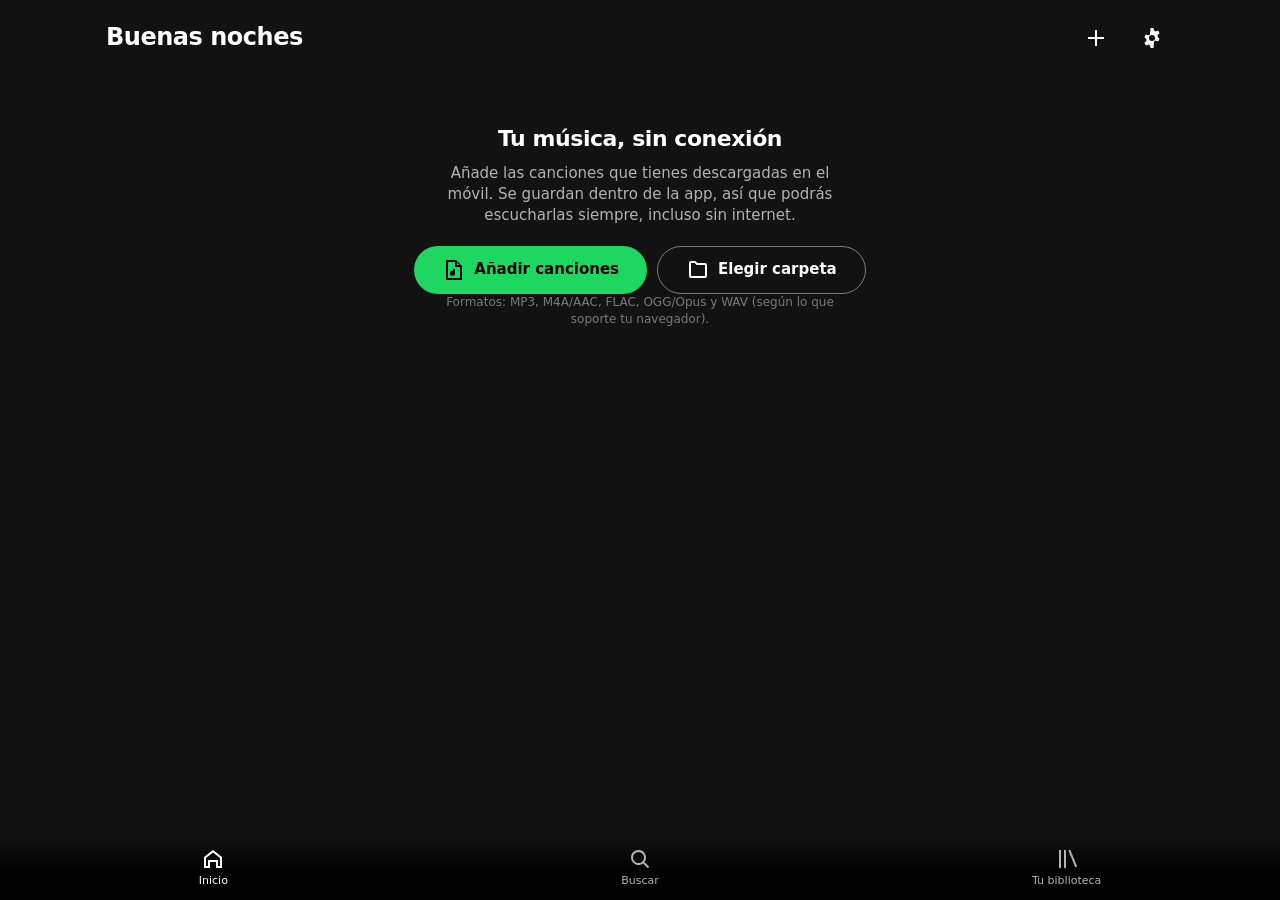
==== index.html @ e806a4e2 "LocalMusic: reproductor estilo Spotify para la música del móvil Web app instalable (PWA) que funcion" ====
<!doctype html>
<html lang="es">
<head>
  <meta charset="utf-8">
  <meta name="viewport" content="width=device-width, initial-scale=1, viewport-fit=cover">
  <meta name="theme-color" content="#121212">
  <meta name="description" content="Reproductor para la música descargada en tu móvil">
  <meta name="apple-mobile-web-app-capable" content="yes">
  <meta name="mobile-web-app-capable" content="yes">
  <meta name="apple-mobile-web-app-status-bar-style" content="black-translucent">
  <meta name="apple-mobile-web-app-title" content="LocalMusic">
  <title>LocalMusic</title>
  <link rel="manifest" href="manifest.webmanifest">
  <link rel="icon" href="icons/icon.svg" type="image/svg+xml">
  <link rel="apple-touch-icon" href="icons/icon-192.png">
  <link rel="stylesheet" href="css/styles.css">
</head>
<body>
  <div id="app">
    <main id="view" tabindex="-1"></main>

    <!-- Mini reproductor -->
    <div id="mini" class="mini hidden" role="region" aria-label="Reproduciendo">
      <button class="mini-open" id="mini-open" aria-label="Abrir reproductor">
        <img id="mini-cover" class="cover" alt="">
        <span class="mini-text">
          <span id="mini-title" class="mini-title"></span>
          <span id="mini-artist" class="mini-artist"></span>
        </span>
      </button>
      <button class="icon-btn" id="mini-like" aria-label="Me gusta"></button>
      <button class="icon-btn" id="mini-play" aria-label="Reproducir"></button>
      <div class="mini-progress"><div id="mini-bar"></div></div>
    </div>

    <!-- Navegación inferior -->
    <nav id="tabs" class="tabs">
      <a href="#/" data-tab="home"><span data-icon="home"></span>Inicio</a>
      <a href="#/search" data-tab="search"><span data-icon="search"></span>Buscar</a>
      <a href="#/library" data-tab="library"><span data-icon="library"></span>Tu biblioteca</a>
    </nav>
  </div>

  <!-- Reproductor a pantalla completa -->
  <section id="player" class="player" aria-hidden="true" aria-label="Reproductor">
    <header class="player-head">
      <button class="icon-btn" id="player-close" aria-label="Cerrar reproductor"></button>
      <div class="player-context">
        <small>REPRODUCIENDO DESDE</small>
        <span id="player-from">Tu biblioteca</span>
      </div>
      <button class="icon-btn" id="player-more" aria-label="Más opciones"></button>
    </header>
    <div class="player-art"><img id="player-cover" class="cover" alt=""></div>
    <div class="player-meta">
      <div class="player-titles">
        <h2 id="player-title"></h2>
        <button id="player-artist" class="link"></button>
      </div>
      <button class="icon-btn" id="player-like" aria-label="Me gusta"></button>
    </div>
    <div class="seek">
      <input type="range" id="seek" min="0" max="1000" value="0" step="1" aria-label="Posición">
      <div class="times"><span id="t-cur">0:00</span><span id="t-dur">0:00</span></div>
    </div>
    <div class="controls">
      <button class="icon-btn" id="btn-shuffle" aria-label="Aleatorio"></button>
      <button class="icon-btn big" id="btn-prev" aria-label="Anterior"></button>
      <button class="play-btn" id="btn-play" aria-label="Reproducir"></button>
      <button class="icon-btn big" id="btn-next" aria-label="Siguiente"></button>
      <button class="icon-btn" id="btn-repeat" aria-label="Repetir"></button>
    </div>
    <div class="player-foot">
      <button class="icon-btn" id="btn-queue" aria-label="Cola de reproducción"></button>
    </div>
  </section>

  <!-- Hoja de acciones / diálogos -->
  <div id="sheet-backdrop" class="backdrop hidden"></div>
  <div id="sheet" class="sheet hidden" role="dialog" aria-modal="true"></div>

  <div id="toast" class="toast hidden" role="status" aria-live="polite"></div>

  <input type="file" id="file-input" accept="audio/*,.mp3,.m4a,.aac,.flac,.ogg,.opus,.wav" multiple hidden>
  <input type="file" id="folder-input" webkitdirectory multiple hidden>

  <audio id="audio" preload="auto"></audio>

  <script type="module" src="js/app.js"></script>
</body>
</html>
---- css/styles.css ----
:root {
  --bg: #121212;
  --bg-2: #181818;
  --bg-3: #242424;
  --bg-4: #2e2e2e;
  --text: #ffffff;
  --muted: #b3b3b3;
  --dim: #7a7a7a;
  --accent: #1ed760;
  --accent-ink: #000;
  --danger: #ff5c5c;
  --radius: 8px;
  --tabs-h: 64px;
  --mini-h: 60px;
  --safe-b: env(safe-area-inset-bottom, 0px);
  --safe-t: env(safe-area-inset-top, 0px);
  --hero: #3a3a3a;
  color-scheme: dark;
}

* { box-sizing: border-box; -webkit-tap-highlight-color: transparent; }
html, body { margin: 0; height: 100%; }
body {
  background: var(--bg);
  color: var(--text);
  font: 15px/1.4 system-ui, -apple-system, "Segoe UI", Roboto, "Helvetica Neue", Arial, sans-serif;
  overscroll-behavior-y: none;
}
button { font: inherit; color: inherit; background: none; border: 0; cursor: pointer; padding: 0; }
a { color: inherit; text-decoration: none; }
img { display: block; }
h1, h2, h3 { margin: 0; letter-spacing: -0.02em; }
.hidden { display: none !important; }
svg.i { width: 24px; height: 24px; fill: currentColor; flex: none; }

/* ---------- Estructura ---------- */
#view {
  min-height: 100vh;
  padding: calc(var(--safe-t) + 16px) 16px calc(var(--tabs-h) + var(--mini-h) + var(--safe-b) + 24px);
  outline: none;
  max-width: 1100px;
  margin: 0 auto;
}
#view.has-hero { padding-top: 0; }

.tabs {
  position: fixed; left: 0; right: 0; bottom: 0; z-index: 20;
  display: flex; justify-content: space-around;
  height: calc(var(--tabs-h) + var(--safe-b));
  padding-bottom: var(--safe-b);
  background: linear-gradient(to bottom, rgba(18,18,18,.85), #000 60%);
  backdrop-filter: blur(8px);
}
.tabs a {
  flex: 1; display: flex; flex-direction: column; align-items: center; justify-content: center;
  gap: 2px; font-size: 11px; color: var(--muted);
}
.tabs a.active { color: var(--text); }

/* ---------- Mini reproductor ---------- */
.mini {
  position: fixed; z-index: 21;
  left: 8px; right: 8px;
  bottom: calc(var(--tabs-h) + var(--safe-b) + 4px);
  height: var(--mini-h);
  display: flex; align-items: center; gap: 4px;
  padding: 0 6px 0 8px;
  border-radius: var(--radius);
  background: var(--mini-bg, #3b3b3b);
  transition: background .4s;
  overflow: hidden;
  max-width: 1084px; margin: 0 auto;
}
.mini-open { flex: 1; display: flex; align-items: center; gap: 10px; min-width: 0; text-align: left; height: 100%; }
.mini .cover { width: 42px; height: 42px; border-radius: 4px; }
.mini-text { display: flex; flex-direction: column; min-width: 0; }
.mini-title, .mini-artist { white-space: nowrap; overflow: hidden; text-overflow: ellipsis; }
.mini-title { font-weight: 600; font-size: 14px; }
.mini-artist { font-size: 13px; color: rgba(255,255,255,.7); }
.mini-progress { position: absolute; left: 8px; right: 8px; bottom: 0; height: 2px; background: rgba(255,255,255,.25); border-radius: 2px; }
.mini-progress div { height: 100%; width: 0; background: #fff; border-radius: 2px; }

.icon-btn { width: 44px; height: 44px; display: inline-flex; align-items: center; justify-content: center; color: var(--text); border-radius: 50%; flex: none; }
.icon-btn:active { transform: scale(.92); }
.icon-btn.on { color: var(--accent); }
.icon-btn.liked { color: var(--accent); }
.icon-btn.big svg.i { width: 36px; height: 36px; }

/* ---------- Tipos de cabecera ---------- */
.page-head { display: flex; align-items: center; gap: 12px; margin-bottom: 16px; }
.page-head h1 { font-size: 24px; flex: 1; }
.avatar { width: 32px; height: 32px; border-radius: 50%; background: var(--accent); color: #000; display: grid; place-items: center; font-weight: 700; }
.section-title { font-size: 20px; margin: 24px 0 12px; }

.chips { display: flex; gap: 8px; overflow-x: auto; padding-bottom: 4px; margin-bottom: 12px; scrollbar-width: none; }
.chips::-webkit-scrollbar { display: none; }
.chip { padding: 6px 14px; border-radius: 999px; background: var(--bg-3); white-space: nowrap; font-size: 13px; }
.chip.active { background: var(--accent); color: var(--accent-ink); }

/* ---------- Accesos rápidos (inicio) ---------- */
.quick { display: grid; grid-template-columns: repeat(2, 1fr); gap: 8px; }
@media (min-width: 720px) { .quick { grid-template-columns: repeat(4, 1fr); } }
.quick a, .quick button {
  display: flex; align-items: center; gap: 10px; height: 56px; overflow: hidden;
  background: rgba(255,255,255,.08); border-radius: 4px; font-weight: 600; font-size: 13px; text-align: left;
}
.quick .cover { width: 56px; height: 56px; flex: none; }
.quick span { overflow: hidden; display: -webkit-box; -webkit-line-clamp: 2; -webkit-box-orient: vertical; padding-right: 8px; }

/* ---------- Carruseles y rejillas ---------- */
.row { display: grid; grid-auto-flow: column; grid-auto-columns: 140px; gap: 14px; overflow-x: auto; padding-bottom: 6px; scrollbar-width: none; }
.row::-webkit-scrollbar { display: none; }
.grid { display: grid; grid-template-columns: repeat(auto-fill, minmax(140px, 1fr)); gap: 18px 14px; }
.card { display: block; min-width: 0; }
.card .cover { width: 100%; aspect-ratio: 1; height: auto; border-radius: 6px; box-shadow: 0 8px 24px rgba(0,0,0,.5); }
.card.round .cover { border-radius: 50%; }
.card .t { margin-top: 8px; font-size: 13px; font-weight: 600; white-space: nowrap; overflow: hidden; text-overflow: ellipsis; }
.card .s { font-size: 12px; color: var(--muted); white-space: nowrap; overflow: hidden; text-overflow: ellipsis; }
.card.round .t, .card.round .s { text-align: center; }

.cover { background: var(--bg-4); object-fit: cover; }
.cover.ph { background: linear-gradient(135deg, #3d3d3d, #232323); }

/* ---------- Listas de canciones ---------- */
.list { display: flex; flex-direction: column; }
.item {
  display: flex; align-items: center; gap: 12px;
  min-height: 60px; padding: 6px 0; text-align: left; width: 100%;
}
.item .cover { width: 48px; height: 48px; border-radius: 4px; flex: none; }
.item.round .cover { border-radius: 50%; }
.item .num { width: 24px; text-align: center; color: var(--muted); flex: none; font-variant-numeric: tabular-nums; }
.item .txt { flex: 1; min-width: 0; }
.item .t { white-space: nowrap; overflow: hidden; text-overflow: ellipsis; }
.item .s { font-size: 13px; color: var(--muted); white-space: nowrap; overflow: hidden; text-overflow: ellipsis; display: flex; align-items: center; gap: 4px; }
.item.playing .t { color: var(--accent); }
.item .more { color: var(--muted); }
.item .dl { color: var(--accent); width: 14px; height: 14px; }
.item .eq { display: none; }
.item.playing .eq { display: inline-block; }
.eq { width: 12px; height: 12px; color: var(--accent); }

/* ---------- Cabecera de álbum / playlist ---------- */
.hero {
  margin: 0 -16px 8px;
  padding: calc(var(--safe-t) + 56px) 16px 16px;
  background: linear-gradient(to bottom, var(--hero) 0%, color-mix(in srgb, var(--hero) 40%, var(--bg)) 70%, var(--bg) 100%);
  position: relative;
}
.hero .back { position: absolute; top: calc(var(--safe-t) + 8px); left: 8px; }
.hero .hero-cover { width: min(60vw, 240px); aspect-ratio: 1; height: auto; margin: 0 auto 20px; box-shadow: 0 12px 40px rgba(0,0,0,.55); border-radius: 4px; }
.hero.round .hero-cover { border-radius: 50%; }
.hero h1 { font-size: 26px; line-height: 1.15; }
.hero .sub { color: var(--muted); font-size: 13px; margin-top: 6px; }
.hero .owner { display: flex; align-items: center; gap: 8px; margin-top: 8px; font-weight: 600; font-size: 13px; }
.actions { display: flex; align-items: center; gap: 4px; margin-top: 8px; }
.actions .grow { flex: 1; }
.play-btn {
  width: 56px; height: 56px; border-radius: 50%; background: var(--accent); color: var(--accent-ink);
  display: inline-flex; align-items: center; justify-content: center; flex: none;
  box-shadow: 0 8px 18px rgba(0,0,0,.35);
}
.play-btn svg.i { width: 28px; height: 28px; }
.play-btn:active { transform: scale(.95); }

/* ---------- Buscar ---------- */
.search-box {
  display: flex; align-items: center; gap: 8px; background: #fff; color: #000; border-radius: 6px;
  padding: 0 12px; height: 46px; margin-bottom: 16px; position: sticky; top: calc(var(--safe-t) + 8px); z-index: 5;
}
.search-box input { flex: 1; border: 0; outline: none; font: inherit; font-size: 16px; background: transparent; color: #000; }
.genres { display: grid; grid-template-columns: repeat(auto-fill, minmax(150px, 1fr)); gap: 12px; }
.genre { height: 96px; border-radius: 8px; padding: 12px; font-weight: 700; font-size: 16px; position: relative; overflow: hidden; text-align: left; }
.genre img { position: absolute; width: 64px; height: 64px; right: -10px; bottom: -4px; transform: rotate(25deg); box-shadow: 0 4px 12px rgba(0,0,0,.4); }

/* ---------- Estado vacío ---------- */
.empty { text-align: center; padding: 48px 16px; color: var(--muted); }
.empty h2 { color: var(--text); font-size: 22px; margin-bottom: 8px; }
.empty p { max-width: 420px; margin: 0 auto 20px; }
.btn {
  display: inline-flex; align-items: center; justify-content: center; gap: 8px;
  height: 48px; padding: 0 28px; border-radius: 999px; font-weight: 700;
  background: var(--text); color: #000;
}
.btn.accent { background: var(--accent); color: var(--accent-ink); }
.btn.ghost { background: transparent; color: var(--text); border: 1px solid #7c7c7c; }
.btn.small { height: 36px; padding: 0 18px; font-size: 13px; }
.btn-row { display: flex; gap: 10px; justify-content: center; flex-wrap: wrap; }
.hint { font-size: 12px; color: var(--dim); margin-top: 16px; }

/* ---------- Reproductor completo ---------- */
.player {
  position: fixed; inset: 0; z-index: 40;
  display: flex; flex-direction: column;
  padding: calc(var(--safe-t) + 8px) 24px calc(var(--safe-b) + 16px);
  background: linear-gradient(to bottom, var(--player-bg, #444) 0%, #121212 85%);
  transform: translateY(100%);
  transition: transform .32s cubic-bezier(.2,.8,.2,1);
  visibility: hidden;
}
.player.open { transform: none; visibility: visible; }
.player-head { display: flex; align-items: center; gap: 8px; margin: 0 -12px; }
.player-context { flex: 1; text-align: center; min-width: 0; }
.player-context small { display: block; font-size: 10px; letter-spacing: .12em; color: rgba(255,255,255,.75); }
.player-context span { font-weight: 700; font-size: 13px; display: block; white-space: nowrap; overflow: hidden; text-overflow: ellipsis; }
.player-art { flex: 1; display: flex; align-items: center; justify-content: center; min-height: 0; padding: 24px 0; }
.player-art .cover { width: 100%; max-width: min(420px, 100%); max-height: 100%; aspect-ratio: 1; height: auto; object-fit: cover; border-radius: 8px; box-shadow: 0 16px 48px rgba(0,0,0,.55); }
.player-meta { display: flex; align-items: center; gap: 12px; max-width: 520px; width: 100%; margin: 0 auto; }
.player-titles { flex: 1; min-width: 0; }
.player-titles h2 { font-size: 22px; white-space: nowrap; overflow: hidden; text-overflow: ellipsis; }
.player-titles .link { color: rgba(255,255,255,.75); font-size: 15px; white-space: nowrap; overflow: hidden; text-overflow: ellipsis; max-width: 100%; display: block; text-align: left; }
.seek { max-width: 520px; width: 100%; margin: 14px auto 0; }
.seek input { width: 100%; margin: 0; }
.times { display: flex; justify-content: space-between; font-size: 11px; color: rgba(255,255,255,.7); font-variant-numeric: tabular-nums; margin-top: 2px; }
.controls { display: flex; align-items: center; justify-content: space-between; max-width: 520px; width: 100%; margin: 6px auto 0; }
.controls .play-btn { width: 64px; height: 64px; background: #fff; color: #000; }
.controls .play-btn svg.i { width: 32px; height: 32px; }
.player-foot { display: flex; justify-content: flex-end; max-width: 520px; width: 100%; margin: 6px auto 0; }
.icon-btn .dot { position: absolute; }
#btn-repeat { position: relative; }
#btn-repeat[data-mode="one"]::after { content: "1"; position: absolute; top: 6px; right: 6px; font-size: 9px; font-weight: 800; background: var(--accent); color: #000; border-radius: 50%; width: 12px; height: 12px; display: grid; place-items: center; }

input[type=range] {
  -webkit-appearance: none; appearance: none; height: 20px; background: transparent; cursor: pointer;
  --p: 0%;
}
input[type=range]::-webkit-slider-runnable-track { height: 4px; border-radius: 2px; background: linear-gradient(to right, #fff var(--p), rgba(255,255,255,.3) var(--p)); }
input[type=range]::-moz-range-track { height: 4px; border-radius: 2px; background: rgba(255,255,255,.3); }
input[type=range]::-moz-range-progress { height: 4px; border-radius: 2px; background: #fff; }
input[type=range]::-webkit-slider-thumb { -webkit-appearance: none; width: 12px; height: 12px; border-radius: 50%; background: #fff; margin-top: -4px; }
input[type=range]::-moz-range-thumb { width: 12px; height: 12px; border: 0; border-radius: 50%; background: #fff; }

/* ---------- Hoja inferior ---------- */
.backdrop { position: fixed; inset: 0; z-index: 50; background: rgba(0,0,0,.6); }
.sheet {
  position: fixed; left: 0; right: 0; bottom: 0; z-index: 51;
  max-height: 85vh; overflow-y: auto;
  background: var(--bg-3); border-radius: 14px 14px 0 0;
  padding: 8px 16px calc(var(--safe-b) + 16px);
  max-width: 640px; margin: 0 auto;
  animation: up .22s ease-out;
}
@keyframes up { from { transform: translateY(40px); opacity: 0; } }
.sheet .grab { width: 36px; height: 4px; border-radius: 2px; background: #5a5a5a; margin: 4px auto 12px; }
.sheet .sheet-head { display: flex; align-items: center; gap: 12px; padding-bottom: 12px; border-bottom: 1px solid #3a3a3a; margin-bottom: 4px; }
.sheet .sheet-head .cover { width: 48px; height: 48px; border-radius: 4px; }
.sheet h3 { font-size: 17px; }
.sheet .opt { display: flex; align-items: center; gap: 16px; width: 100%; height: 52px; text-align: left; font-size: 15px; }
.sheet .opt.danger { color: var(--danger); }
.sheet .opt svg.i { color: var(--muted); }
.sheet .opt.danger svg.i { color: var(--danger); }
.sheet .field { width: 100%; height: 48px; border-radius: 6px; border: 1px solid #555; background: var(--bg-2); color: var(--text); padding: 0 12px; font: inherit; font-size: 16px; margin: 8px 0 16px; }
.sheet .queue-label { font-weight: 700; margin: 12px 0 4px; }

/* ---------- Toast ---------- */
.toast {
  position: fixed; z-index: 60; left: 50%; transform: translateX(-50%);
  bottom: calc(var(--tabs-h) + var(--mini-h) + var(--safe-b) + 16px);
  background: #fff; color: #000; padding: 10px 16px; border-radius: 8px; font-weight: 600; font-size: 14px;
  max-width: calc(100% - 32px); box-shadow: 0 8px 24px rgba(0,0,0,.4);
}

.storage { font-size: 12px; color: var(--dim); margin-top: 32px; text-align: center; }
.storage .bar { height: 4px; background: var(--bg-4); border-radius: 2px; margin: 6px auto 0; max-width: 260px; overflow: hidden; }
.storage .bar div { height: 100%; background: var(--accent); }

@media (min-width: 900px) {
  .hero { display: flex; align-items: flex-end; gap: 24px; padding-top: 72px; }
  .hero .hero-cover { margin: 0; width: 200px; }
  .hero h1 { font-size: 44px; }
}
@media (prefers-reduced-motion: reduce) {
  * { transition: none !important; animation: none !important; }
}
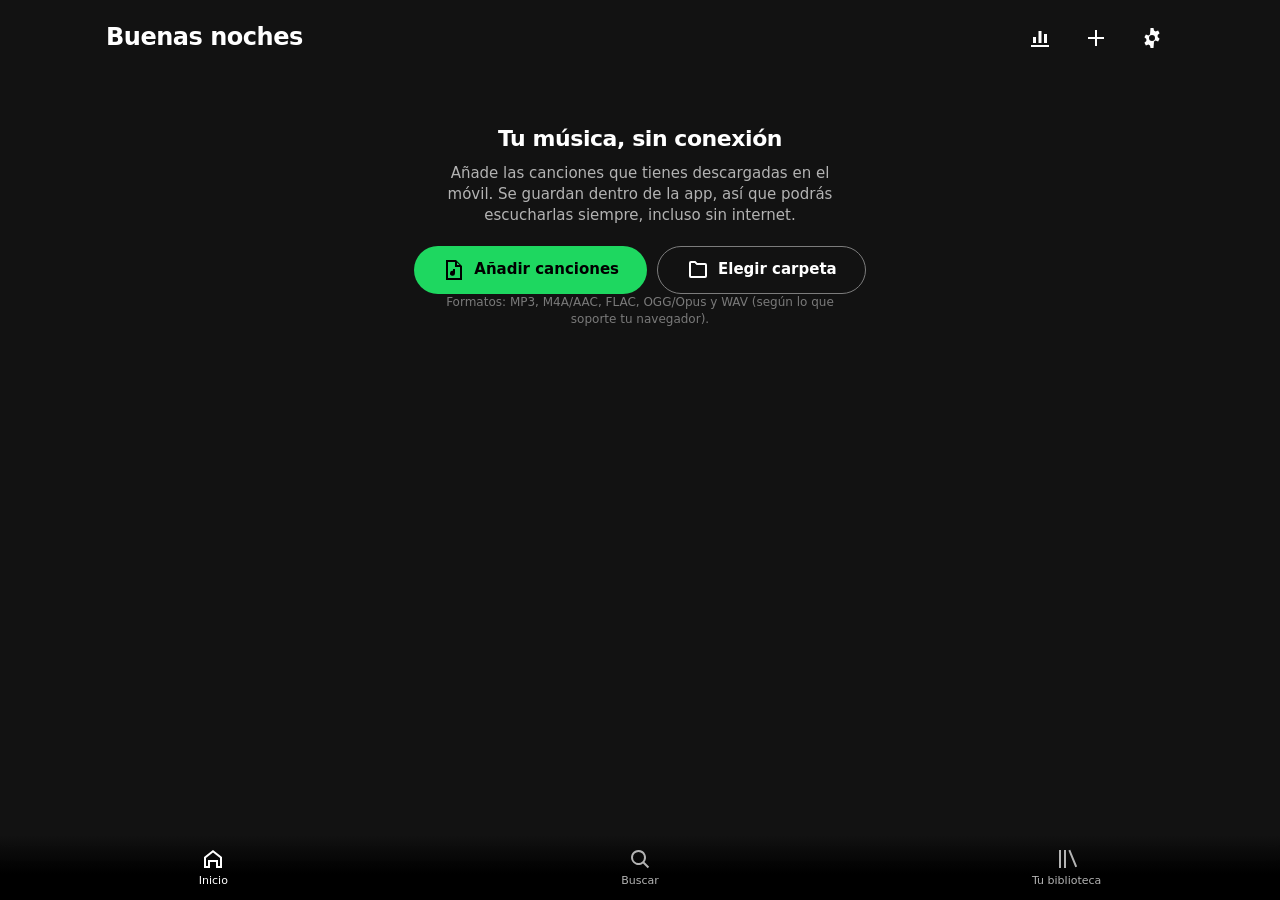
==== commit 45a5c94c: "Estadísticas de escucha guardadas en el móvil Cada escucha se apunta en IndexedDB (canción, hora y s" ====
--- a/index.html
+++ b/index.html
@@ -83,6 +83,7 @@
 
   <input type="file" id="file-input" accept="audio/*,.mp3,.m4a,.aac,.flac,.ogg,.opus,.wav" multiple hidden>
   <input type="file" id="folder-input" webkitdirectory multiple hidden>
+  <input type="file" id="backup-input" accept="application/json,.json" hidden>
 
   <audio id="audio" preload="auto"></audio>
 
--- a/css/styles.css
+++ b/css/styles.css
@@ -272,3 +272,40 @@
 @media (prefers-reduced-motion: reduce) {
   * { transition: none !important; animation: none !important; }
 }
+
+/* ---------- Estadísticas ---------- */
+.stat-banner {
+  display: flex; align-items: center; gap: 12px; margin-top: 16px; padding: 14px 16px;
+  border-radius: 10px; background: linear-gradient(120deg, #1d4d36, #1e3264);
+}
+.stat-banner .txt { flex: 1; min-width: 0; }
+.stat-banner .t { font-weight: 700; }
+.stat-banner .s { font-size: 13px; color: rgba(255,255,255,.75); }
+.stat-hero {
+  border-radius: 12px; padding: 20px 18px; margin-bottom: 12px;
+  background: linear-gradient(135deg, #1ed76033, #1e326499), var(--bg-2);
+}
+.stat-hero small { color: var(--muted); font-size: 13px; }
+.stat-hero .big { font-size: 44px; font-weight: 800; letter-spacing: -0.03em; line-height: 1.1; margin: 4px 0; font-variant-numeric: tabular-nums; }
+.stat-hero .big span { font-size: 22px; font-weight: 700; color: var(--muted); margin: 0 6px 0 2px; }
+.stat-hero .sub { color: var(--muted); font-size: 13px; }
+.tiles { display: grid; grid-template-columns: repeat(2, 1fr); gap: 10px; }
+@media (min-width: 720px) { .tiles { grid-template-columns: repeat(4, 1fr); } }
+.tile { background: var(--bg-2); border-radius: 10px; padding: 14px; }
+.tile .v { font-size: 26px; font-weight: 800; font-variant-numeric: tabular-nums; display: flex; align-items: center; gap: 6px; }
+.tile .v svg.i { color: #ff8a3d; width: 22px; height: 22px; }
+.tile .l { font-size: 12px; color: var(--muted); }
+.panel { background: var(--bg-2); border-radius: 10px; padding: 16px; margin-top: 12px; }
+.panel h2 { font-size: 16px; }
+.panel .cap { font-size: 13px; color: var(--muted); margin: 2px 0 12px; min-height: 18px; }
+.chart { display: flex; align-items: flex-end; gap: 3px; height: 140px; }
+.chart button { flex: 1; height: 100%; display: flex; align-items: flex-end; min-width: 0; }
+.chart button i { display: block; width: 100%; border-radius: 3px 3px 0 0; background: #3e7c5a; min-height: 2px; transition: background .15s; }
+.chart button.zero i { background: #333; }
+.chart button.sel i, .chart button:hover i { background: var(--accent); }
+.chart-x { display: flex; gap: 3px; margin-top: 6px; }
+.chart-x span { flex: 1; text-align: center; font-size: 10px; color: var(--dim); white-space: nowrap; overflow: visible; min-width: 0; }
+.chart.hours { height: 90px; gap: 2px; }
+.rank { width: 22px; text-align: center; color: var(--muted); font-weight: 700; flex: none; font-variant-numeric: tabular-nums; }
+.item .meta { font-size: 12px; color: var(--muted); text-align: right; flex: none; font-variant-numeric: tabular-nums; }
+.hist-day { font-size: 13px; font-weight: 700; color: var(--muted); margin: 14px 0 2px; }
